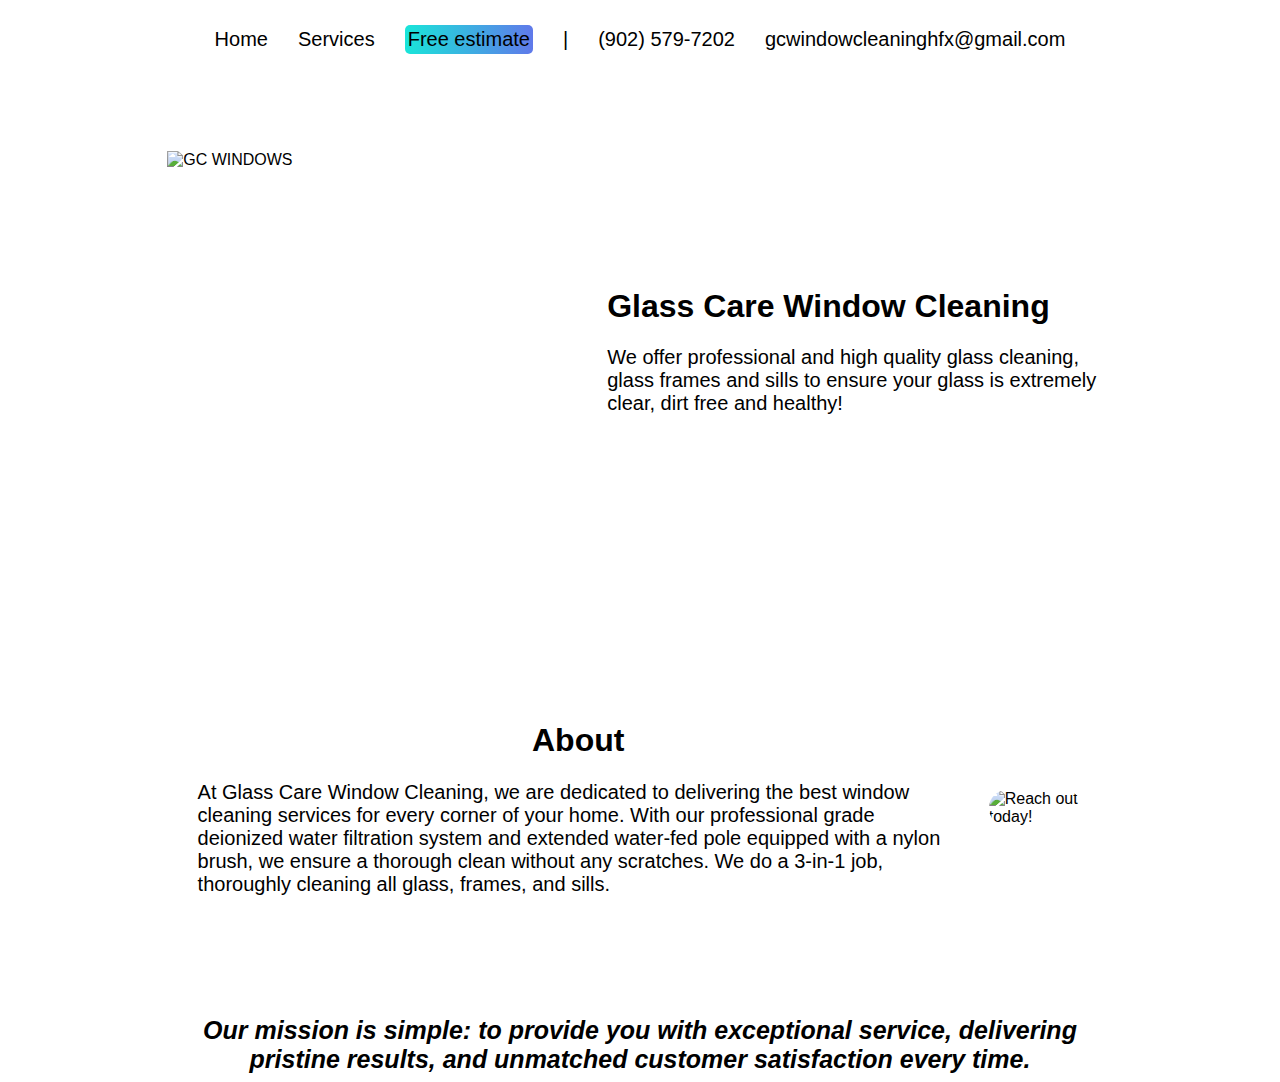
==== docs/index.html @ 862c23f2 "added files" ====
<!DOCTYPE html>
<html lang="en">
    <head>
        <meta charset="UTF-8">
        <meta name="viewport" content="width=device-width, initial-scale=1.0">
        <title>Glass Care Window Cleaning</title>
        <link rel="stylesheet" href="./styles/style.css">
        <link rel="icon" type="image/x-icon" href="images/favicon.png">
    </head>
    <!--WEBSITE INSPIRATION: outworks.ca-->
    <body>
        <header>
            <nav>
                <a href="index.html" id="page-link">Home</a>
                <a href="pages/services.html" id="page-link">Services</a>
                <a href="pages/contact.html" id="estimate-link">Free estimate</a>
                <p id="page-link">|</p>
                <p id="page-link">(902) 579-7202</p>
                <p id="page-link">gcwindowcleaninghfx@gmail.com</p>
            </nav>
        </header>
        <div class="container">
            <div class="main-container">
                <img src="images/favicon.png" width="400" height="400" alt="GC WINDOWS">
                <div class="main-text">
                    <h1 id="big-head">Glass Care Window Cleaning</h1>
                    <p id="main-sub">
                        We offer professional and high quality glass cleaning, glass frames and sills to ensure your glass 
                        is extremely clear, dirt free and healthy!
                    </p>
                </div>
                
            </div>
            <div class="about">
                <div class="about-text-container">
                    <h1 id="about-head">
                        About
                    </h1>
                    <p id="about-description">
                        At Glass Care Window Cleaning, we are dedicated to delivering the best window cleaning 
                        services for every corner of your home. With our professional grade deionized water 
                        filtration system and extended water-fed pole equipped with a nylon brush, we ensure a thorough 
                        clean without any scratches. We do a 3-in-1 job, thoroughly cleaning all glass, frames, and sills. 
                    </p>
                </div>
                <img src="images/cleaning1.jpg" id="about-img" width="400" alt="Reach out today!">
            </div>
            <h1 id="mission">
                <i>Our mission is simple: to provide you with exceptional service, 
                delivering pristine results, and unmatched customer satisfaction every time.</i>
            </h1>
        </div>
    </body>
</html>
---- docs/styles/style.css ----
body {
    background-color:white;
    color:black;
}

nav {
    display:flex;
    justify-content: center;
    align-items: center;
    font-family: Arial;
    gap:30px;
}

#page-link, #estimate-link{
    font-size: 20px;
    color:black;
    text-decoration: none;
}

#estimate-link {
    background-image: linear-gradient(to right, rgba(25,229,217,255) , rgba(96,121,234,255));
    border-radius: 5px;
    padding:3px;
}

#main-sub {
    font-size: 20px;
}

.main-text {
    width:40%;
}

.container {
    animation: 1s fadeInUp;
}

@keyframes fadeInUp {
    0% {
        transform: translateY(100%);
        opacity: 0;
    }

    100% {
        transform: translateY(0%);
        opacity: 1;
    }
}

.main-container {
    display:flex;
    justify-content: center;
    align-items: center;
    gap:40px;
    padding-top: 80px;
    font-family: Arial;
}

.about {
    padding-top:150px;
    font-family: Arial;
    display: flex;
    justify-content: center;
    align-items: center;
    margin:auto;
    width:70%;
    gap:30px;
}

#about-head {
    display: flex;
    align-items: center;
    justify-content: center;
    align-items: center;
}

#about-description {
    font-size: 20px;
}

#about-img {
    border-radius: 20px;
    transition: transform .3s;
}

#about-img:hover {
    transform: scale(1.1);
}

#mission {
    padding-top:100px;
    font-family: Arial;
    display:flex;
    justify-content: center;
    margin:auto;
    width:75%;
    font-size: 25px;
    text-align: center;
}
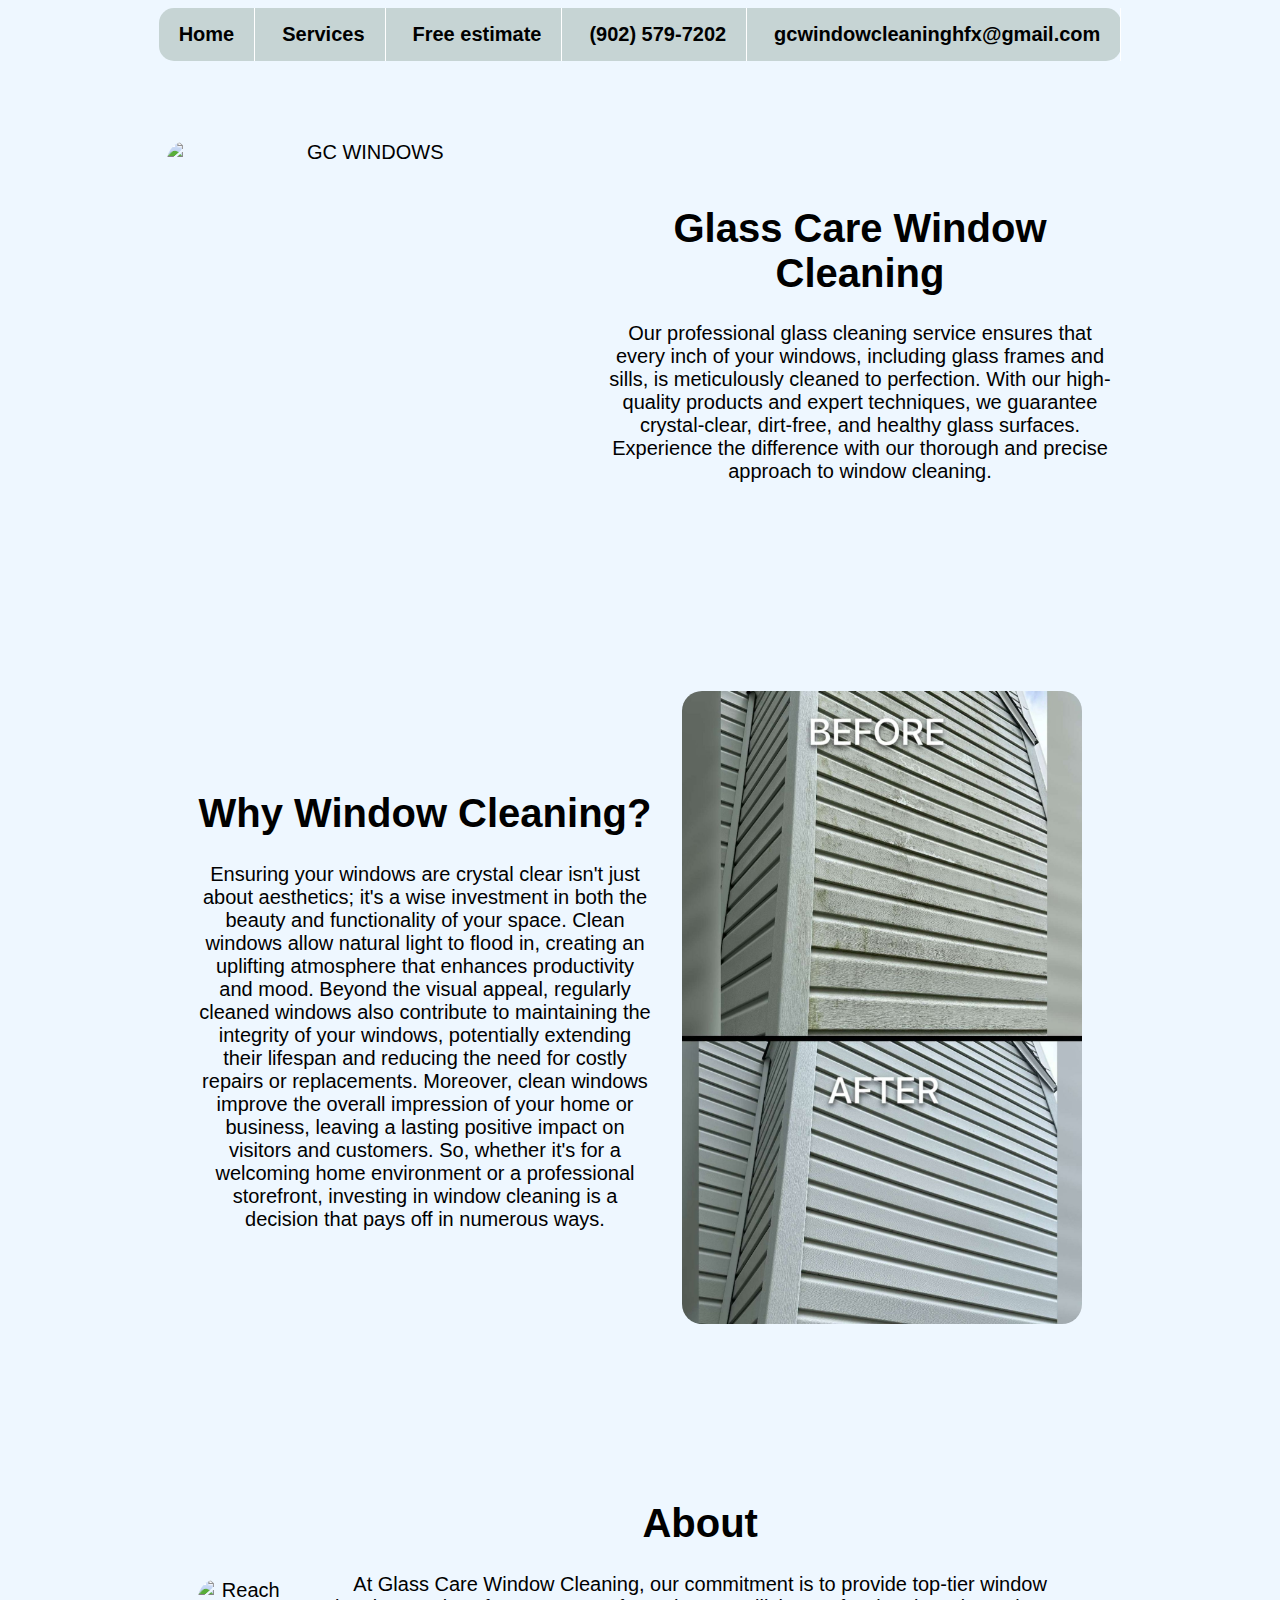
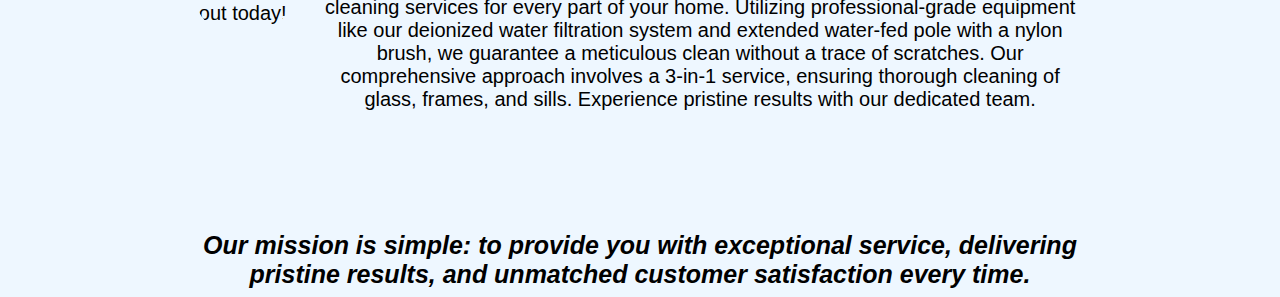
==== commit 5d5fc4fd: "Added files" ====
--- a/docs/index.html
+++ b/docs/index.html
@@ -1,54 +1,62 @@
 <!DOCTYPE html>
 <html lang="en">
-    <head>
-        <meta charset="UTF-8">
-        <meta name="viewport" content="width=device-width, initial-scale=1.0">
-        <title>Glass Care Window Cleaning</title>
-        <link rel="stylesheet" href="./styles/style.css">
-        <link rel="icon" type="image/x-icon" href="images/favicon.png">
-    </head>
-    <!--WEBSITE INSPIRATION: outworks.ca-->
-    <body>
-        <header>
+<head>
+    <meta charset="UTF-8">
+    <meta name="viewport" content="width=device-width, initial-scale=1.0">
+    <title>Glass Care Window Cleaning</title>
+    <link rel="stylesheet" href="./styles/style.css">
+    <link rel="icon" type="image/x-icon" href="images/favicon.png">
+</head>
+<body>
+    <header>
+        <div id="navbar">
             <nav>
-                <a href="index.html" id="page-link">Home</a>
-                <a href="pages/services.html" id="page-link">Services</a>
-                <a href="pages/contact.html" id="estimate-link">Free estimate</a>
-                <p id="page-link">|</p>
-                <p id="page-link">(902) 579-7202</p>
-                <p id="page-link">gcwindowcleaninghfx@gmail.com</p>
+                <ul>
+                    <li><a href="index.html" id="page-link">Home</a></li>
+                    <li><a href="pages/services.html" id="page-link">Services</a></li>
+                    <li><a href="pages/contact.html" id="estimate-link">Free estimate</a></li>
+                    <li><a href="">(902) 579-7202</a></li>
+                    <li><a href="mailto:gcwindowcleaninghfx@gmail.com">gcwindowcleaninghfx@gmail.com</a></li>
+                </ul>
             </nav>
-        </header>
-        <div class="container">
-            <div class="main-container">
-                <img src="images/favicon.png" width="400" height="400" alt="GC WINDOWS">
-                <div class="main-text">
-                    <h1 id="big-head">Glass Care Window Cleaning</h1>
-                    <p id="main-sub">
-                        We offer professional and high quality glass cleaning, glass frames and sills to ensure your glass 
-                        is extremely clear, dirt free and healthy!
-                    </p>
-                </div>
-                
+        </div>
+    </header>
+    <div class="container">
+        <div class="main-container">
+            <img src="images/favicon.png" id="main-img" width="400" height="400" alt="GC WINDOWS">
+            <div class="main-text">
+                <h1 class="big-head">Glass Care Window Cleaning</h1>
+                <p class="main-sub">
+                    Our professional glass cleaning service ensures that every inch of your windows, including glass frames and sills, is meticulously cleaned to perfection. With our high-quality products and expert techniques, we guarantee crystal-clear, dirt-free, and healthy glass surfaces. Experience the difference with our thorough and precise approach to window cleaning.
+                </p>
             </div>
-            <div class="about">
-                <div class="about-text-container">
-                    <h1 id="about-head">
-                        About
-                    </h1>
-                    <p id="about-description">
-                        At Glass Care Window Cleaning, we are dedicated to delivering the best window cleaning 
-                        services for every corner of your home. With our professional grade deionized water 
-                        filtration system and extended water-fed pole equipped with a nylon brush, we ensure a thorough 
-                        clean without any scratches. We do a 3-in-1 job, thoroughly cleaning all glass, frames, and sills. 
-                    </p>
-                </div>
-                <img src="images/cleaning1.jpg" id="about-img" width="400" alt="Reach out today!">
+        </div>
+        <div class="why">
+            
+            <div class="why-text-container">
+                <h1 class="why-head">Why Window Cleaning?</h1>
+                <p class="why-description">
+                    Ensuring your windows are crystal clear isn't just about aesthetics; it's a wise investment in both the beauty and functionality of your space. Clean windows allow natural light to flood in, creating an uplifting atmosphere that enhances productivity and mood. Beyond the visual appeal, regularly cleaned windows also contribute to maintaining the integrity of your windows, potentially extending their lifespan and reducing the need for costly repairs or replacements. Moreover, clean windows improve the overall impression of your home or business, leaving a lasting positive impact on visitors and customers. So, whether it's for a welcoming home environment or a professional storefront, investing in window cleaning is a decision that pays off in numerous ways.
+                </p>
             </div>
-            <h1 id="mission">
-                <i>Our mission is simple: to provide you with exceptional service, 
-                delivering pristine results, and unmatched customer satisfaction every time.</i>
-            </h1>
+            <img src="images/WhatsApp Image 2024-05-05 at 1.53.09 PM.jpeg" class="why-img" width="400">
         </div>
-    </body>
-</html>+        <div class="about">
+            <img src="images/cleaning1.jpg" id="about-img" width="500" alt="Reach out today!">
+            <div class="about-text-container">
+                <h1 id="about-head">
+                    About
+                </h1>
+                <p class="about-description">
+                    At Glass Care Window Cleaning, our commitment is to provide top-tier window cleaning services for every part of your home. Utilizing professional-grade equipment like our deionized water filtration system and extended water-fed pole with a nylon brush, we guarantee a meticulous clean without a trace of scratches. Our comprehensive approach involves a 3-in-1 service, ensuring thorough cleaning of glass, frames, and sills. Experience pristine results with our dedicated team.
+                </p>
+            </div>
+            
+        </div>
+        <h1 id="mission">
+            <i>Our mission is simple: to provide you with exceptional service, 
+            delivering pristine results, and unmatched customer satisfaction every time.</i>
+        </h1>
+    </div>
+</body>
+</html>
--- a/docs/styles/style.css
+++ b/docs/styles/style.css
@@ -1,40 +1,75 @@
 body {
-    background-color:white;
-    color:black;
+    background-color: #EEF7FF;
+    color: black;
+    font-size: 20px;
+    text-align: center;
+}
+
+#navbar {
+    font-size: 25px;
+    font-weight: bold;
+    display: inline-block;
+    border-radius: 15px;
+    background-color: #c6d4d4;
 }
 
 nav {
-    display:flex;
+    display: flex;
     justify-content: center;
     align-items: center;
     font-family: Arial;
-    gap:30px;
+    gap: 30px;
 }
 
-#page-link, #estimate-link{
+nav ul {
+    list-style-type: none;
+    padding: 0;
+    margin: 0;
+}
+
+nav ul li {
+    display: inline-block;
+    border-right: 1px solid #fff;
+}
+
+nav ul li a {
     font-size: 20px;
-    color:black;
+    display: block;
+    color: black;
+    text-align: center;
+    padding: 15px 20px;
     text-decoration: none;
 }
 
-#estimate-link {
-    background-image: linear-gradient(to right, rgba(25,229,217,255) , rgba(96,121,234,255));
-    border-radius: 5px;
-    padding:3px;
+nav ul li:hover {
+    transform: scale(1.1);
+    transition: width 0.3s, height 0.3s;
+    background-color: #D2E9E9;
 }
 
-#main-sub {
-    font-size: 20px;
+.main-container {
+    display: flex;
+    justify-content: center;
+    align-items: center;
+    gap: 40px;
+    padding-top: 80px;
+    font-family: Arial;
 }
 
 .main-text {
-    width:40%;
+    width: 40%;
 }
 
 .container {
     animation: 1s fadeInUp;
 }
 
+.main-container:hover, .about:hover, .why:hover {
+    transform: scale(1.05);
+  }
+.main-container, .about, .why {
+    transition: transform .3s;
+}
 @keyframes fadeInUp {
     0% {
         transform: translateY(100%);
@@ -47,24 +82,15 @@
     }
 }
 
-.main-container {
-    display:flex;
-    justify-content: center;
-    align-items: center;
-    gap:40px;
-    padding-top: 80px;
-    font-family: Arial;
-}
-
-.about {
-    padding-top:150px;
+.about, .why {
+    padding-top: 150px;
     font-family: Arial;
     display: flex;
     justify-content: center;
     align-items: center;
-    margin:auto;
-    width:70%;
-    gap:30px;
+    margin: auto;
+    width: 70%;
+    gap: 30px;
 }
 
 #about-head {
@@ -74,27 +100,34 @@
     align-items: center;
 }
 
-#about-description {
-    font-size: 20px;
+#mission {
+    padding-top: 100px;
+    font-family: Arial;
+    display: flex;
+    justify-content: center;
+    margin: auto;
+    width: 75%;
+    font-size: 25px;
+    text-align: center;
 }
 
-#about-img {
+/* Styles for images */
+#main-img, #about-img, .why-img {
     border-radius: 20px;
     transition: transform .3s;
 }
 
-#about-img:hover {
-    transform: scale(1.1);
+/* Adjust layout for smaller screens */
+@media (max-width: 768px) {
+    .main-container, .about, .why {
+        flex-direction: column;
+    }
+
+    .main-text, .about-text-container, .why-text-container {
+        width: 100%;
+    }
+
+    .about, .why {
+        padding-top: 100px;
+    }
 }
-
-#mission {
-    padding-top:100px;
-    font-family: Arial;
-    display:flex;
-    justify-content: center;
-    margin:auto;
-    width:75%;
-    font-size: 25px;
-    text-align: center;
-}
-
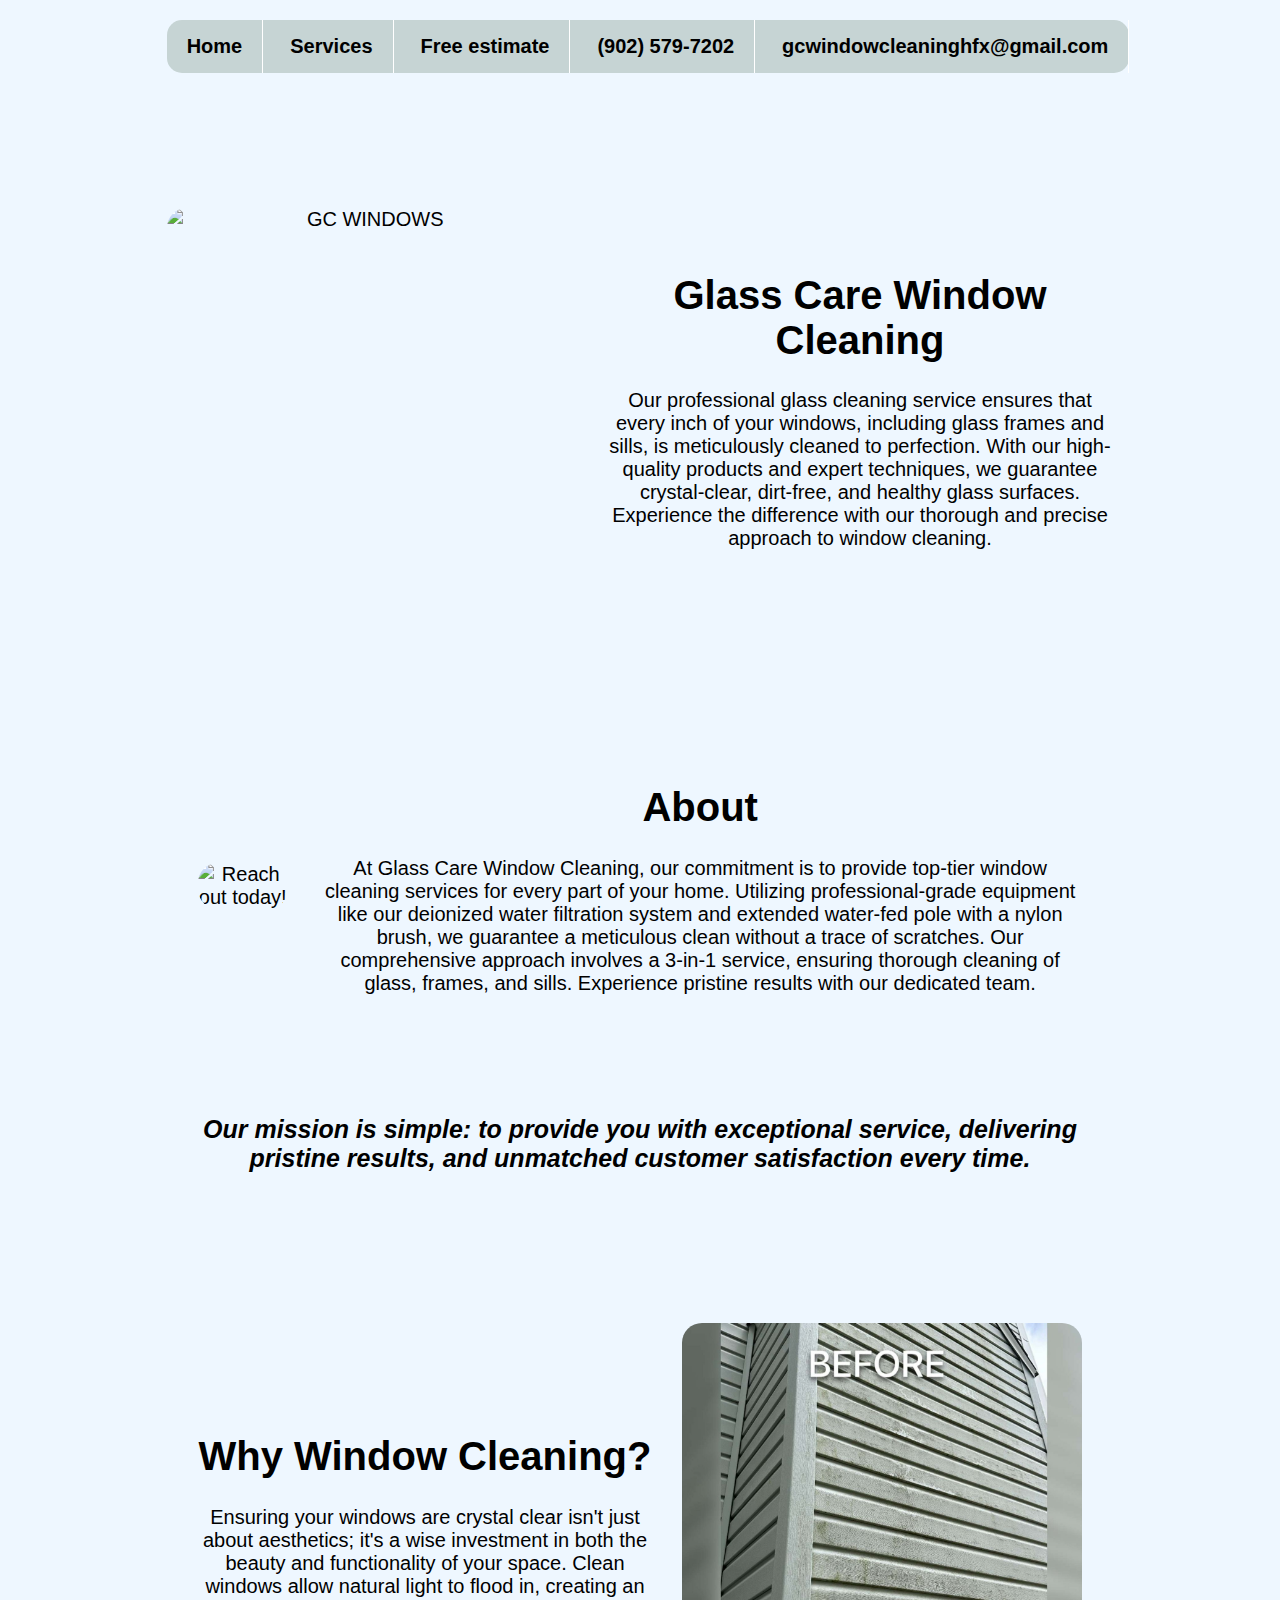
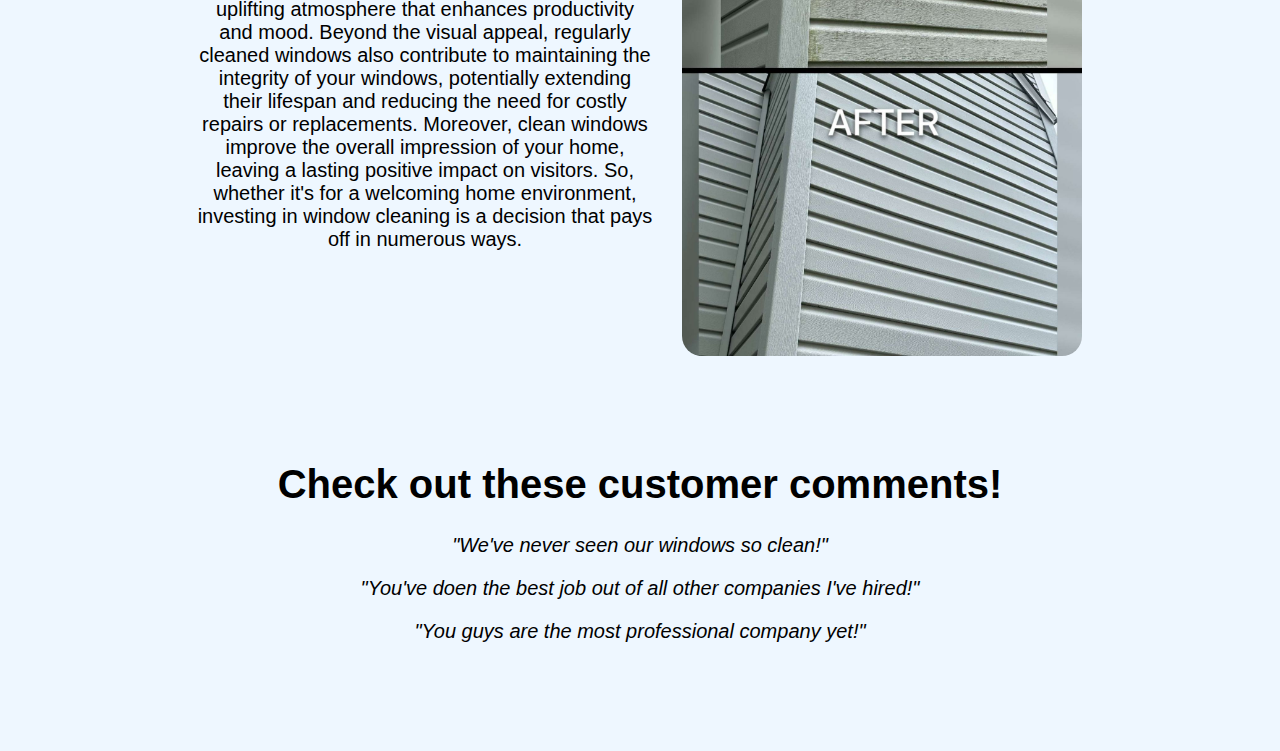
==== commit 2a85bd57: "worked on main page, and fixed up the others" ====
--- a/docs/index.html
+++ b/docs/index.html
@@ -31,16 +31,6 @@
                 </p>
             </div>
         </div>
-        <div class="why">
-            
-            <div class="why-text-container">
-                <h1 class="why-head">Why Window Cleaning?</h1>
-                <p class="why-description">
-                    Ensuring your windows are crystal clear isn't just about aesthetics; it's a wise investment in both the beauty and functionality of your space. Clean windows allow natural light to flood in, creating an uplifting atmosphere that enhances productivity and mood. Beyond the visual appeal, regularly cleaned windows also contribute to maintaining the integrity of your windows, potentially extending their lifespan and reducing the need for costly repairs or replacements. Moreover, clean windows improve the overall impression of your home or business, leaving a lasting positive impact on visitors and customers. So, whether it's for a welcoming home environment or a professional storefront, investing in window cleaning is a decision that pays off in numerous ways.
-                </p>
-            </div>
-            <img src="images/WhatsApp Image 2024-05-05 at 1.53.09 PM.jpeg" class="why-img" width="400">
-        </div>
         <div class="about">
             <img src="images/cleaning1.jpg" id="about-img" width="500" alt="Reach out today!">
             <div class="about-text-container">
@@ -48,15 +38,42 @@
                     About
                 </h1>
                 <p class="about-description">
-                    At Glass Care Window Cleaning, our commitment is to provide top-tier window cleaning services for every part of your home. Utilizing professional-grade equipment like our deionized water filtration system and extended water-fed pole with a nylon brush, we guarantee a meticulous clean without a trace of scratches. Our comprehensive approach involves a 3-in-1 service, ensuring thorough cleaning of glass, frames, and sills. Experience pristine results with our dedicated team.
+                    At Glass Care Window Cleaning, our commitment is to provide top-tier window cleaning services for every part 
+                    of your home. Utilizing professional-grade equipment like our deionized water filtration system and extended 
+                    water-fed pole with a nylon brush, we guarantee a meticulous clean without a trace of scratches. Our comprehensive 
+                    approach involves a 3-in-1 service, ensuring thorough cleaning of glass, frames, and sills. Experience pristine 
+                    results with our dedicated team.
                 </p>
             </div>
-            
         </div>
         <h1 id="mission">
             <i>Our mission is simple: to provide you with exceptional service, 
             delivering pristine results, and unmatched customer satisfaction every time.</i>
         </h1>
+        <div class="why">
+            <div class="why-text-container">
+                <h1 class="why-head">Why Window Cleaning?</h1>
+                <p class="why-description">
+                    Ensuring your windows are crystal clear isn't just about aesthetics; it's a wise investment in both the
+                    beauty and functionality of your space. Clean windows allow natural light to flood in, creating an 
+                    uplifting atmosphere that enhances productivity and mood. Beyond the visual appeal, regularly cleaned 
+                    windows also contribute to maintaining the integrity of your windows, potentially extending their lifespan 
+                    and reducing the need for costly repairs or replacements. Moreover, clean windows improve the overall 
+                    impression of your home, leaving a lasting positive impact on visitors. So, whether it's for a welcoming 
+                    home environment, investing in window cleaning is a decision that pays off in 
+                    numerous ways.
+                </p>
+            </div>
+            <img src="images/WhatsApp Image 2024-05-05 at 1.53.09 PM.jpeg" class="why-img" width="400">
+        </div>
+        <div class="comments">
+            <h1 id="h1-comments">Check out these customer comments!</h1>
+            <div class="comments-container">
+                <p id="p-comments"><i>"We've never seen our windows so clean!"</i></p>
+                <p id="p-comments"><i>"You've doen the best job out of all other companies I've hired!"</i></p>
+                <p id="p-comments"><i>"You guys are the most professional company yet!"</i></p>
+            </div>
+        </div>
     </div>
 </body>
 </html>
--- a/docs/styles/style.css
+++ b/docs/styles/style.css
@@ -3,6 +3,13 @@
     color: black;
     font-size: 20px;
     text-align: center;
+}
+
+header {
+    top:20px;
+    width:100%;
+    position:fixed;
+
 }
 
 #navbar {
@@ -52,7 +59,6 @@
     justify-content: center;
     align-items: center;
     gap: 40px;
-    padding-top: 80px;
     font-family: Arial;
 }
 
@@ -61,15 +67,10 @@
 }
 
 .container {
+    padding-top:200px;
     animation: 1s fadeInUp;
 }
 
-.main-container:hover, .about:hover, .why:hover {
-    transform: scale(1.05);
-  }
-.main-container, .about, .why {
-    transition: transform .3s;
-}
 @keyframes fadeInUp {
     0% {
         transform: translateY(100%);
@@ -117,8 +118,21 @@
     transition: transform .3s;
 }
 
+#h1-comments, #p-comments {
+    font-family: Arial;
+}
+
+.comments {
+    padding-top: 80px;
+    padding-bottom:80px;
+}
+
 /* Adjust layout for smaller screens */
-@media (max-width: 768px) {
+@media only screen and (max-width: 768px) {
+    body {
+        padding-left:10px;
+        padding-right:10px;
+    }
     .main-container, .about, .why {
         flex-direction: column;
     }
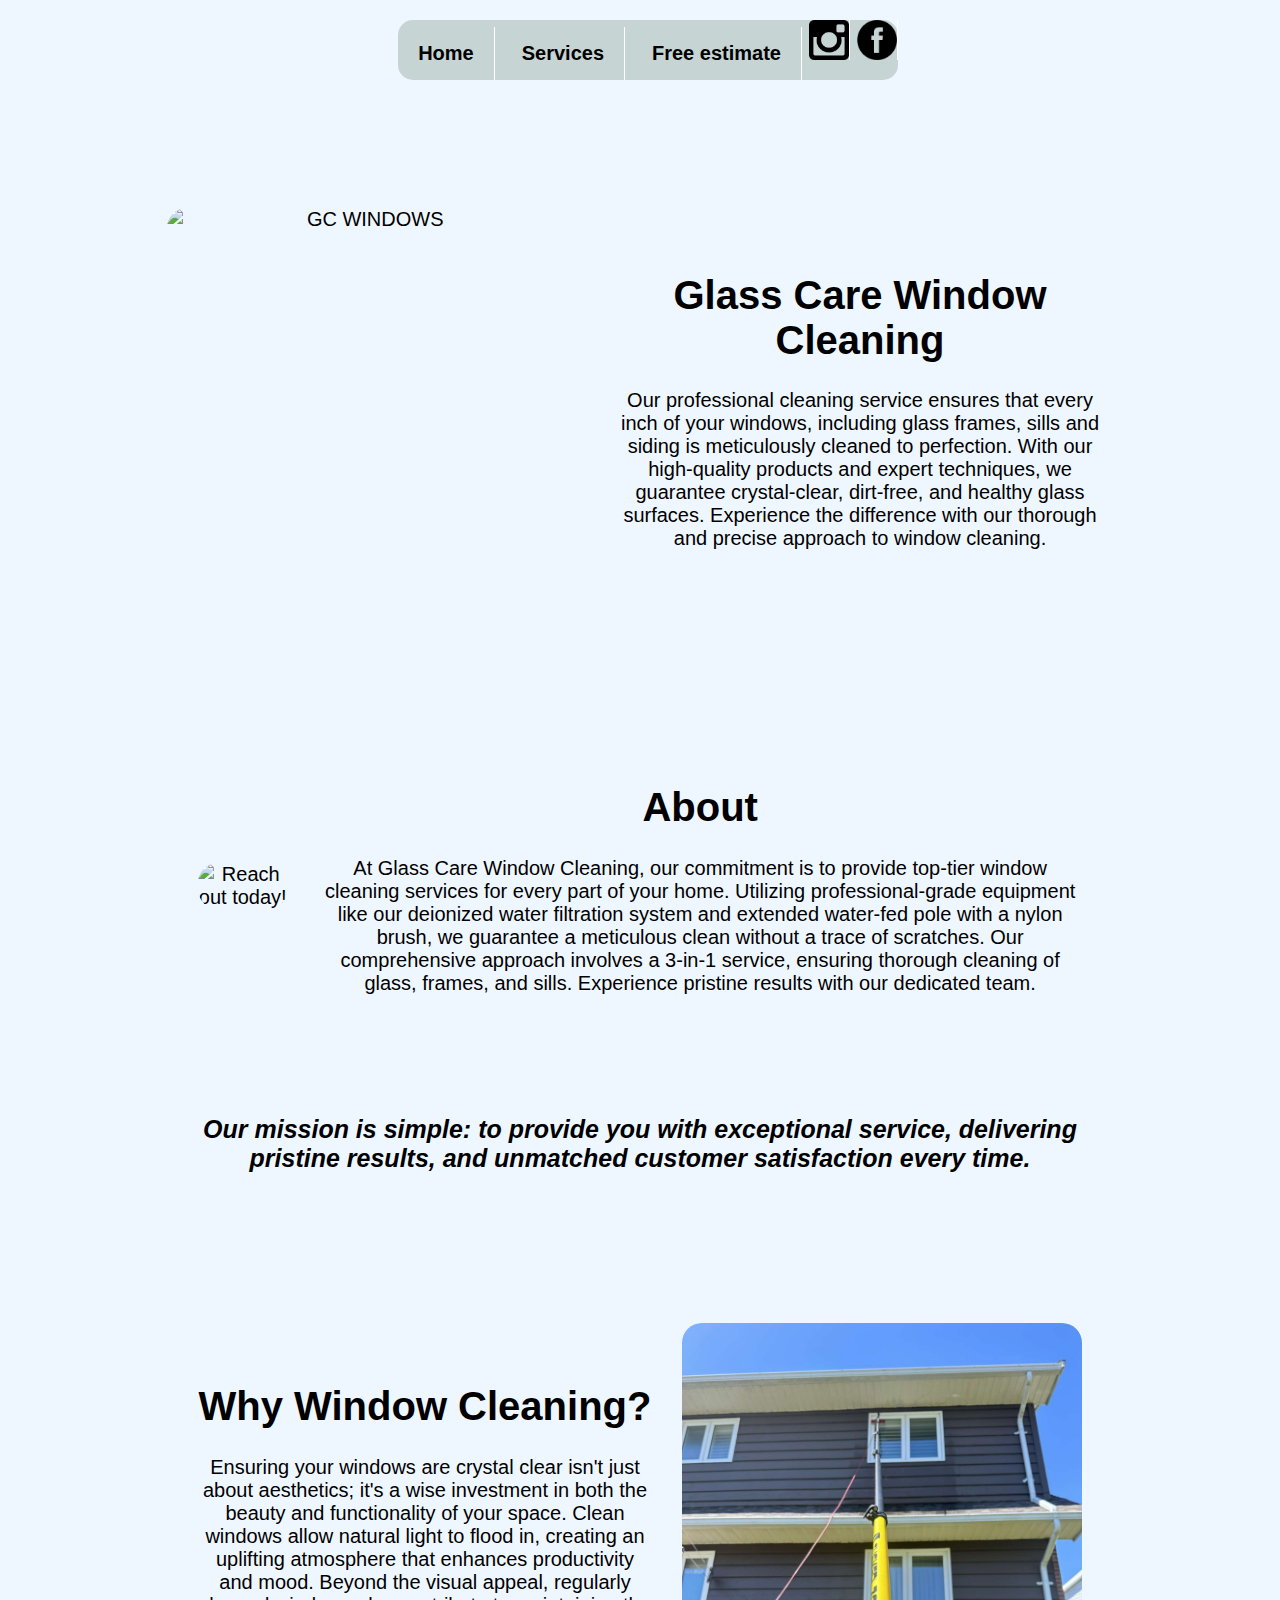
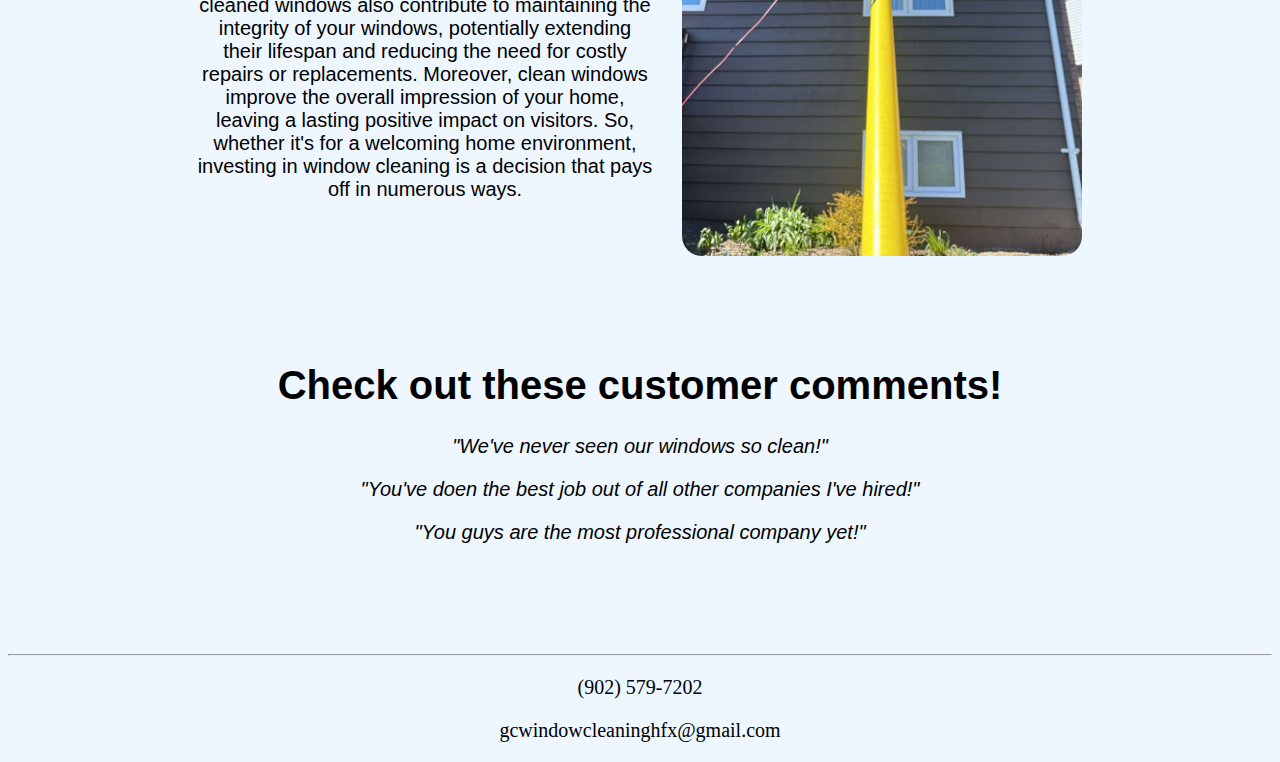
==== commit 20cd8b6f: "added nav and page content" ====
--- a/docs/index.html
+++ b/docs/index.html
@@ -15,8 +15,9 @@
                     <li><a href="index.html" id="page-link">Home</a></li>
                     <li><a href="pages/services.html" id="page-link">Services</a></li>
                     <li><a href="pages/contact.html" id="estimate-link">Free estimate</a></li>
-                    <li><a href="">(902) 579-7202</a></li>
-                    <li><a href="mailto:gcwindowcleaninghfx@gmail.com">gcwindowcleaninghfx@gmail.com</a></li>
+                    <!--Align the two images below to center and insert links later-->
+                    <li><img src="images/instagram.png" width="40" alt="Instagram" id="nav-img"></li>
+                    <li><img src="images/Facebook+Icon+Black.png" width="40" alt="Facebook" id="nav-img"></li>
                 </ul>
             </nav>
         </div>
@@ -27,7 +28,10 @@
             <div class="main-text">
                 <h1 class="big-head">Glass Care Window Cleaning</h1>
                 <p class="main-sub">
-                    Our professional glass cleaning service ensures that every inch of your windows, including glass frames and sills, is meticulously cleaned to perfection. With our high-quality products and expert techniques, we guarantee crystal-clear, dirt-free, and healthy glass surfaces. Experience the difference with our thorough and precise approach to window cleaning.
+                    Our professional cleaning service ensures that every inch of your windows, including glass frames, sills and siding 
+                    is meticulously cleaned to perfection. With our high-quality products and expert techniques, we guarantee crystal-clear, 
+                    dirt-free, and healthy glass surfaces. Experience the difference with our thorough and precise approach to window 
+                    cleaning.
                 </p>
             </div>
         </div>
@@ -64,7 +68,7 @@
                     numerous ways.
                 </p>
             </div>
-            <img src="images/WhatsApp Image 2024-05-05 at 1.53.09 PM.jpeg" class="why-img" width="400">
+            <img src="images/WhatsApp Image 2024-05-05 at 1.53.09 PM.jpg" class="why-img" width="400">
         </div>
         <div class="comments">
             <h1 id="h1-comments">Check out these customer comments!</h1>
@@ -75,5 +79,15 @@
             </div>
         </div>
     </div>
+    <hr>
+    <!--Make these display in the middle, and are right next to each other-->
+    <footer>
+        <p>
+            (902) 579-7202
+        </p>
+        <p>
+            gcwindowcleaninghfx@gmail.com
+        </p>
+    </footer>
 </body>
 </html>
--- a/docs/styles/style.css
+++ b/docs/styles/style.css
@@ -18,6 +18,14 @@
     display: inline-block;
     border-radius: 15px;
     background-color: #c6d4d4;
+}
+
+/*needs to be fixed*/
+#nav-img {
+    display: flex;
+    justify-content: center;
+    align-items: center;
+    margin: auto;
 }
 
 nav {
@@ -144,4 +152,8 @@
     .about, .why {
         padding-top: 100px;
     }
+
+    #page-link, #estimate-link {
+        font-size: 16px;
+    }
 }
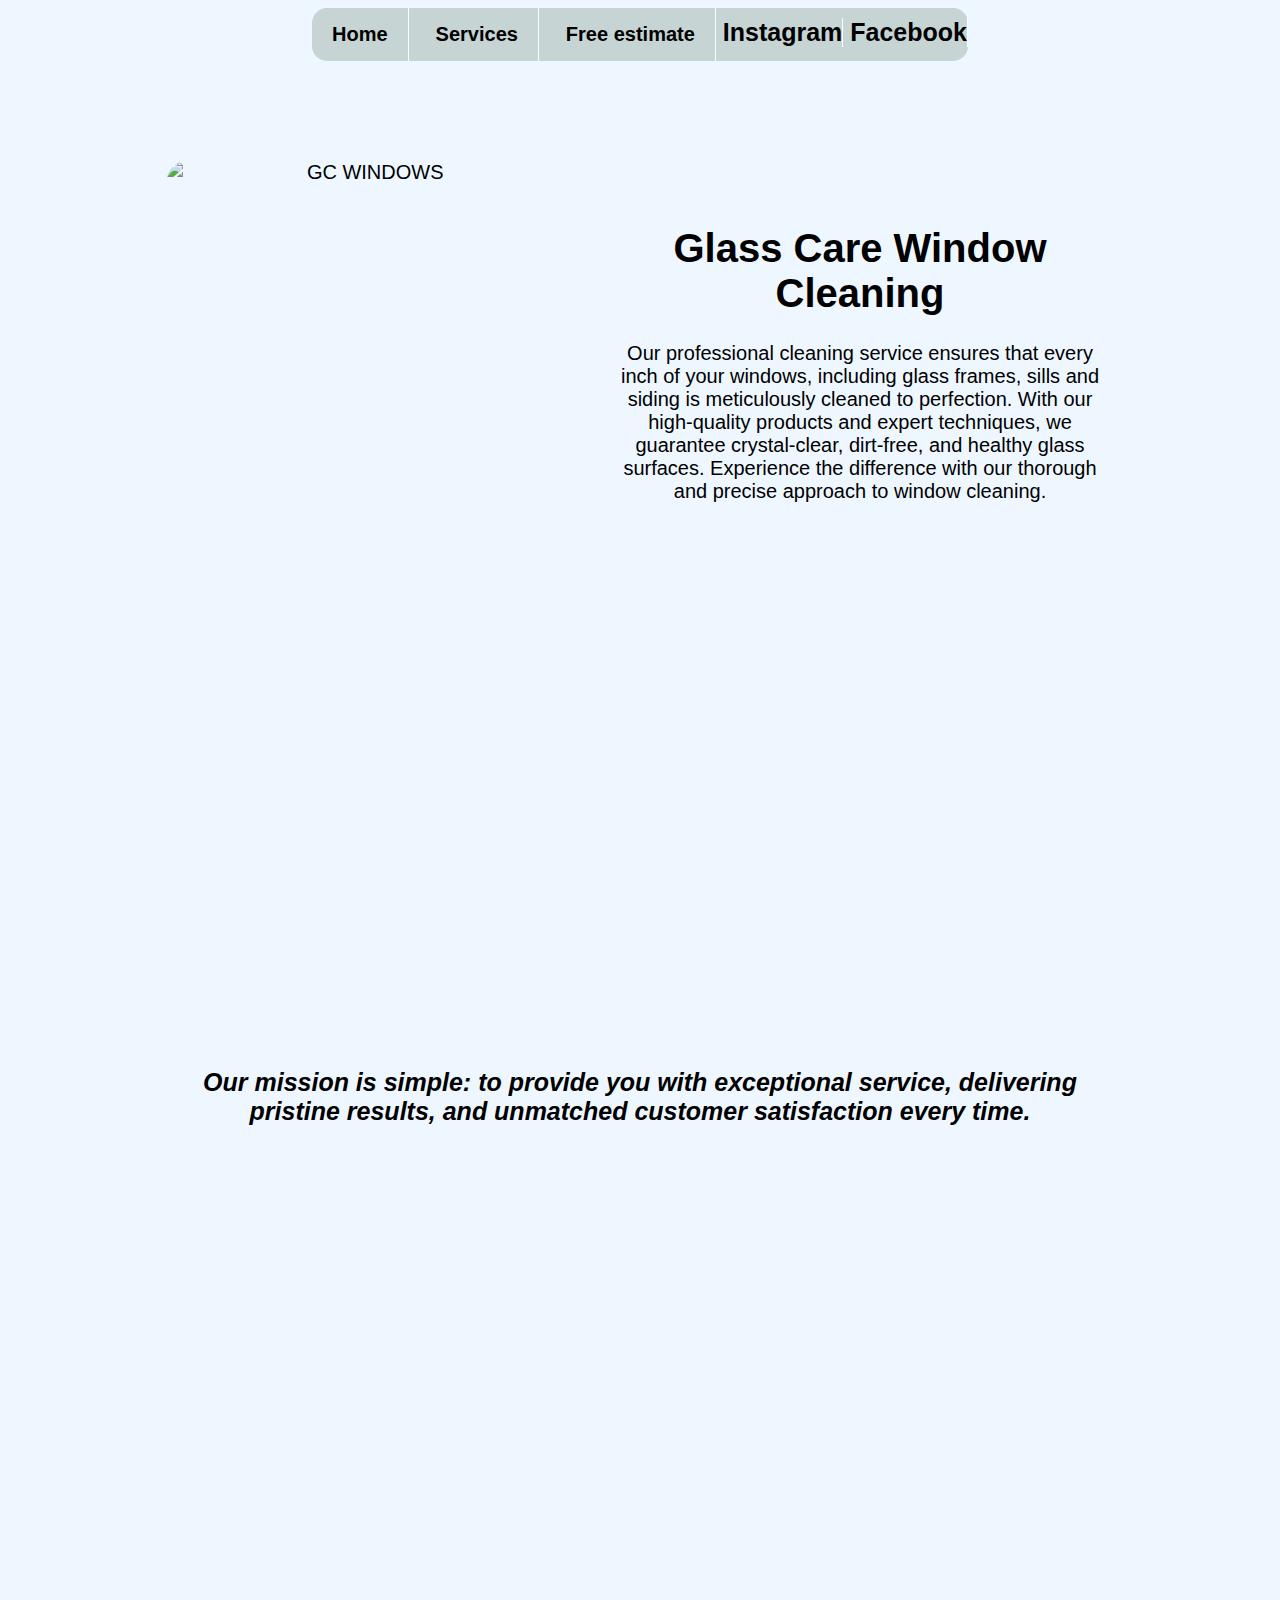
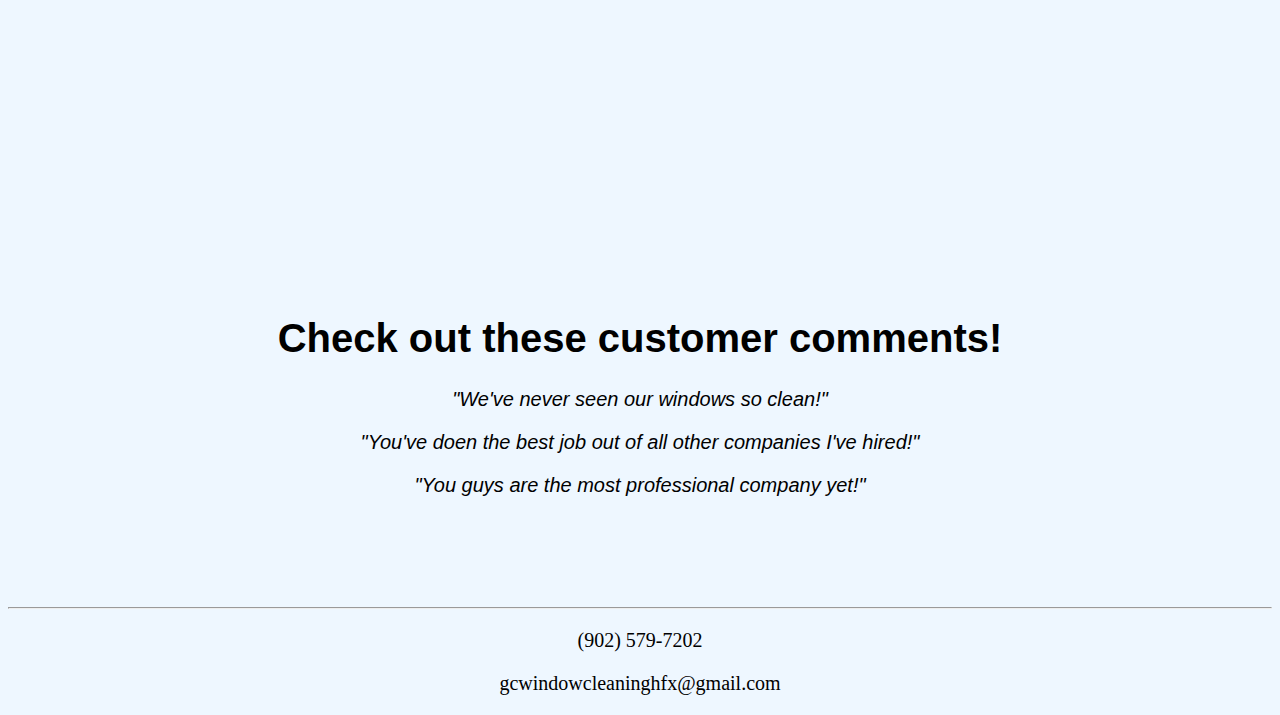
==== commit bb2b7f9d: "added animations" ====
--- a/docs/index.html
+++ b/docs/index.html
@@ -1,93 +1,101 @@
 <!DOCTYPE html>
 <html lang="en">
-<head>
-    <meta charset="UTF-8">
-    <meta name="viewport" content="width=device-width, initial-scale=1.0">
-    <title>Glass Care Window Cleaning</title>
-    <link rel="stylesheet" href="./styles/style.css">
-    <link rel="icon" type="image/x-icon" href="images/favicon.png">
-</head>
-<body>
-    <header>
-        <div id="navbar">
-            <nav>
-                <ul>
-                    <li><a href="index.html" id="page-link">Home</a></li>
-                    <li><a href="pages/services.html" id="page-link">Services</a></li>
-                    <li><a href="pages/contact.html" id="estimate-link">Free estimate</a></li>
-                    <!--Align the two images below to center and insert links later-->
-                    <li><img src="images/instagram.png" width="40" alt="Instagram" id="nav-img"></li>
-                    <li><img src="images/Facebook+Icon+Black.png" width="40" alt="Facebook" id="nav-img"></li>
-                </ul>
-            </nav>
-        </div>
-    </header>
-    <div class="container">
-        <div class="main-container">
-            <img src="images/favicon.png" id="main-img" width="400" height="400" alt="GC WINDOWS">
-            <div class="main-text">
-                <h1 class="big-head">Glass Care Window Cleaning</h1>
-                <p class="main-sub">
-                    Our professional cleaning service ensures that every inch of your windows, including glass frames, sills and siding 
-                    is meticulously cleaned to perfection. With our high-quality products and expert techniques, we guarantee crystal-clear, 
-                    dirt-free, and healthy glass surfaces. Experience the difference with our thorough and precise approach to window 
-                    cleaning.
-                </p>
+    <head>
+        <meta charset="UTF-8">
+        <meta name="viewport" content="width=device-width, initial-scale=1.0">
+        <title>Glass Care Window Cleaning</title>
+        <link rel="stylesheet" href="./styles/style.css">
+        <link rel="icon" type="image/x-icon" href="images/favicon.png">
+        <link href="https://unpkg.com/aos@2.3.1/dist/aos.css" rel="stylesheet">
+    </head>
+    <body>
+        <header>
+            <div id="navbar">
+                <nav>
+                    <ul>
+                        <li><a href="index.html" id="page-link">Home</a></li>
+                        <li><a href="pages/services.html" id="page-link">Services</a></li>
+                        <li><a href="pages/contact.html" id="estimate-link">Free estimate</a></li>
+                        <!--Align the two images below to center and insert links later-->
+                        <li>Instagram</li>
+                        <li>Facebook</li>
+                    </ul>
+                </nav>
+            </div>
+        </header>
+        <div class="container">
+            <div class="main-container">
+                <img src="images/favicon.png" id="main-img" width="400" height="400" alt="GC WINDOWS">
+                <div class="main-text">
+                    <h1 class="big-head">Glass Care Window Cleaning</h1>
+                    <p class="main-sub">
+                        Our professional cleaning service ensures that every inch of your windows, including glass frames, sills and siding 
+                        is meticulously cleaned to perfection. With our high-quality products and expert techniques, we guarantee crystal-clear, 
+                        dirt-free, and healthy glass surfaces. Experience the difference with our thorough and precise approach to window 
+                        cleaning.
+                    </p>
+                </div>
+            </div>
+            <div class="about" data-aos="fade-right">
+                <img src="images/cleaning2.jpg" id="about-img" width="500" alt="Reach out today!">
+                <div class="about-text-container">
+                    <h1 id="about-head">
+                        About
+                    </h1>
+                    <p class="about-description">
+                        At Glass Care Window Cleaning, our commitment is to provide top-tier window cleaning services for every part 
+                        of your home. Utilizing professional-grade equipment like our deionized water filtration system and extended 
+                        water-fed pole with a nylon brush, we guarantee a meticulous clean without a trace of scratches. Our comprehensive 
+                        approach involves a 3-in-1 service, ensuring thorough cleaning of glass, frames, and sills. Experience pristine 
+                        results with our dedicated team.
+                    </p>
+                </div>
+            </div>
+            <h1 id="mission">
+                <i>Our mission is simple: to provide you with exceptional service, 
+                delivering pristine results, and unmatched customer satisfaction every time.</i>
+            </h1>
+            <div class="why" data-aos="fade-left">
+                <div class="why-text-container">
+                    <h1 class="why-head">Why Window Cleaning?</h1>
+                    <p class="why-description">
+                        Ensuring your windows are crystal clear isn't just about aesthetics; it's a wise investment in both the
+                        beauty and functionality of your space. Clean windows allow natural light to flood in, creating an 
+                        uplifting atmosphere that enhances productivity and mood. Beyond the visual appeal, regularly cleaned 
+                        windows also contribute to maintaining the integrity of your windows, potentially extending their lifespan 
+                        and reducing the need for costly repairs or replacements. Moreover, clean windows improve the overall 
+                        impression of your home, leaving a lasting positive impact on visitors. So, whether it's for a welcoming 
+                        home environment, investing in window cleaning is a decision that pays off in 
+                        numerous ways.
+                    </p>
+                </div>
+                <img src="images/WhatsApp Image 2024-05-05 at 1.53.09 PM.jpg" class="why-img" width="400">
+            </div>
+            <div class="comments">
+                <h1 id="h1-comments">Check out these customer comments!</h1>
+                <div class="comments-container">
+                    <p id="p-comments"><i>"We've never seen our windows so clean!"</i></p>
+                    <p id="p-comments"><i>"You've doen the best job out of all other companies I've hired!"</i></p>
+                    <p id="p-comments"><i>"You guys are the most professional company yet!"</i></p>
+                </div>
             </div>
         </div>
-        <div class="about">
-            <img src="images/cleaning1.jpg" id="about-img" width="500" alt="Reach out today!">
-            <div class="about-text-container">
-                <h1 id="about-head">
-                    About
-                </h1>
-                <p class="about-description">
-                    At Glass Care Window Cleaning, our commitment is to provide top-tier window cleaning services for every part 
-                    of your home. Utilizing professional-grade equipment like our deionized water filtration system and extended 
-                    water-fed pole with a nylon brush, we guarantee a meticulous clean without a trace of scratches. Our comprehensive 
-                    approach involves a 3-in-1 service, ensuring thorough cleaning of glass, frames, and sills. Experience pristine 
-                    results with our dedicated team.
-                </p>
-            </div>
-        </div>
-        <h1 id="mission">
-            <i>Our mission is simple: to provide you with exceptional service, 
-            delivering pristine results, and unmatched customer satisfaction every time.</i>
-        </h1>
-        <div class="why">
-            <div class="why-text-container">
-                <h1 class="why-head">Why Window Cleaning?</h1>
-                <p class="why-description">
-                    Ensuring your windows are crystal clear isn't just about aesthetics; it's a wise investment in both the
-                    beauty and functionality of your space. Clean windows allow natural light to flood in, creating an 
-                    uplifting atmosphere that enhances productivity and mood. Beyond the visual appeal, regularly cleaned 
-                    windows also contribute to maintaining the integrity of your windows, potentially extending their lifespan 
-                    and reducing the need for costly repairs or replacements. Moreover, clean windows improve the overall 
-                    impression of your home, leaving a lasting positive impact on visitors. So, whether it's for a welcoming 
-                    home environment, investing in window cleaning is a decision that pays off in 
-                    numerous ways.
-                </p>
-            </div>
-            <img src="images/WhatsApp Image 2024-05-05 at 1.53.09 PM.jpg" class="why-img" width="400">
-        </div>
-        <div class="comments">
-            <h1 id="h1-comments">Check out these customer comments!</h1>
-            <div class="comments-container">
-                <p id="p-comments"><i>"We've never seen our windows so clean!"</i></p>
-                <p id="p-comments"><i>"You've doen the best job out of all other companies I've hired!"</i></p>
-                <p id="p-comments"><i>"You guys are the most professional company yet!"</i></p>
-            </div>
-        </div>
-    </div>
-    <hr>
-    <!--Make these display in the middle, and are right next to each other-->
-    <footer>
-        <p>
-            (902) 579-7202
-        </p>
-        <p>
-            gcwindowcleaninghfx@gmail.com
-        </p>
-    </footer>
-</body>
+        <hr>
+        <!--Make these display in the middle, and are right next to each other-->
+        <footer>
+            <p>
+                (902) 579-7202
+            </p>
+            <p>
+                gcwindowcleaninghfx@gmail.com
+            </p>
+        </footer>
+        <script src="https://unpkg.com/aos@2.3.1/dist/aos.js"></script>
+        <script>
+            AOS.init({
+                offset:500,
+                duration:1000
+            });
+        </script>
+        </body>
 </html>
--- a/docs/styles/style.css
+++ b/docs/styles/style.css
@@ -8,8 +8,6 @@
 header {
     top:20px;
     width:100%;
-    position:fixed;
-
 }
 
 #navbar {
@@ -75,7 +73,7 @@
 }
 
 .container {
-    padding-top:200px;
+    padding-top:100px;
     animation: 1s fadeInUp;
 }
 
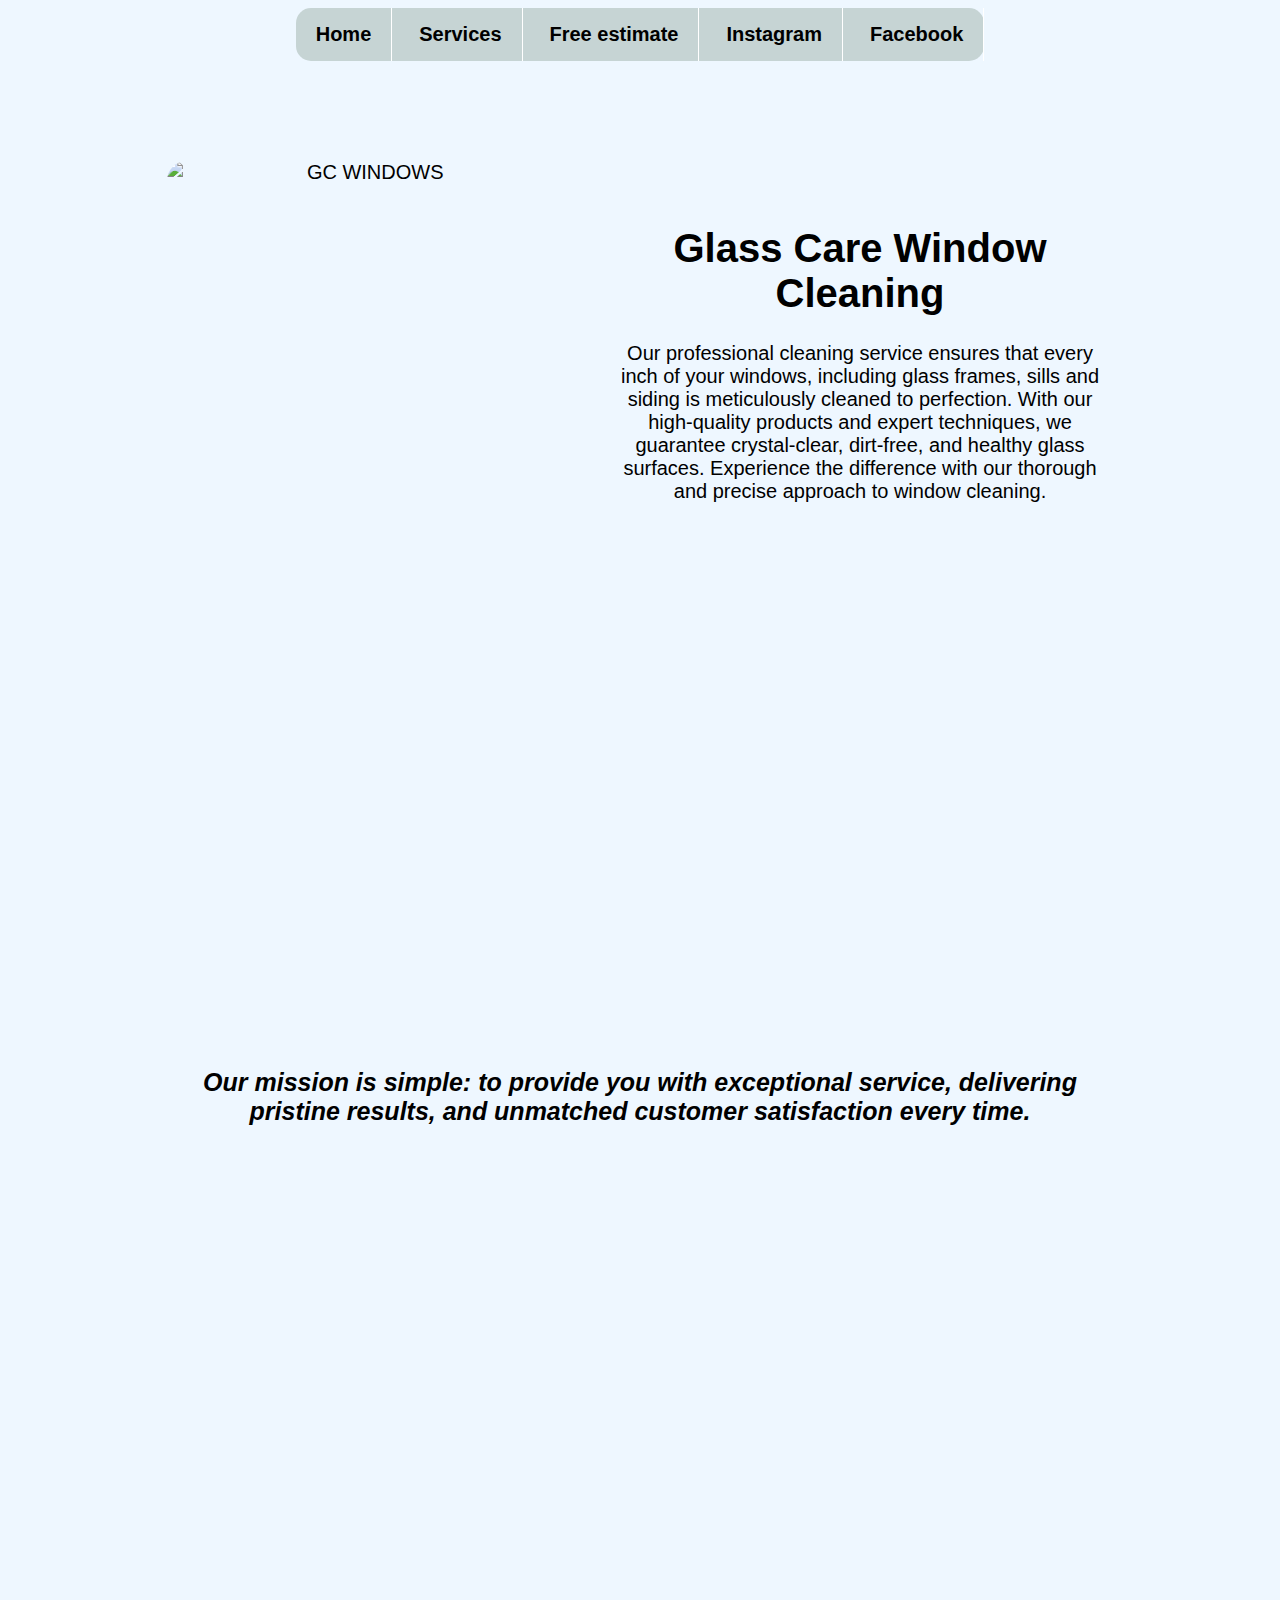
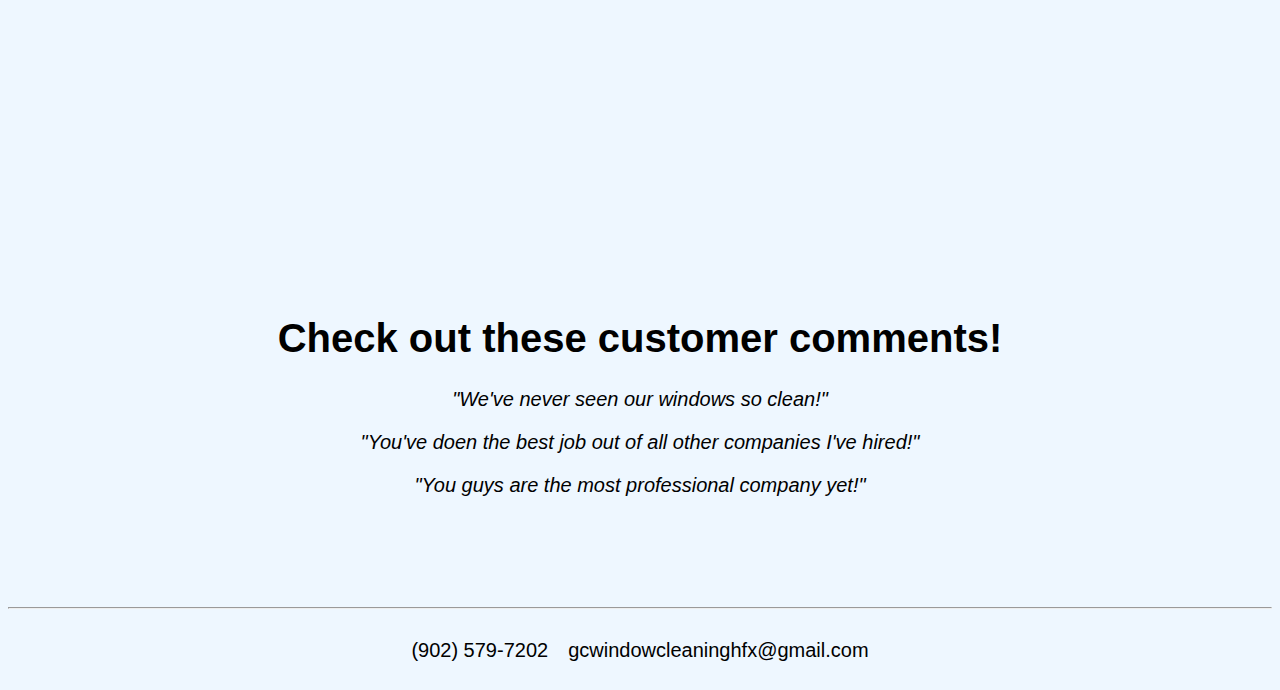
==== commit 668b0126: "styled content (no media queries)" ====
--- a/docs/index.html
+++ b/docs/index.html
@@ -17,8 +17,8 @@
                         <li><a href="pages/services.html" id="page-link">Services</a></li>
                         <li><a href="pages/contact.html" id="estimate-link">Free estimate</a></li>
                         <!--Align the two images below to center and insert links later-->
-                        <li>Instagram</li>
-                        <li>Facebook</li>
+                        <li><a href="https://www.instagram.com/gc_window_cleaning/" id="page-link">Instagram</a></li>
+                        <li><a href="https://www.facebook.com/people/GC-Window-Cleaning/100094360045830/?mibextid=LQQJ4d&rdid=hKUhpocjfCm4tHBS&share_url=https%3A%2F%2Fwww.facebook.com%2Fshare%2FjToWQfGtwLG6NKsn%2F%3Fmibextid%3DLQQJ4d" id="page-link">Facebook</a></li>
                     </ul>
                 </nav>
             </div>
@@ -69,7 +69,7 @@
                         numerous ways.
                     </p>
                 </div>
-                <img src="images/WhatsApp Image 2024-05-05 at 1.53.09 PM.jpg" class="why-img" width="400">
+                <img src="images/WhatsApp Image 2024-05-05 at 1.53.09 PM.jpg" id="why-img" width="400">
             </div>
             <div class="comments">
                 <h1 id="h1-comments">Check out these customer comments!</h1>
--- a/docs/styles/style.css
+++ b/docs/styles/style.css
@@ -119,9 +119,8 @@
 }
 
 /* Styles for images */
-#main-img, #about-img, .why-img {
+#main-img, #about-img, #why-img {
     border-radius: 20px;
-    transition: transform .3s;
 }
 
 #h1-comments, #p-comments {
@@ -133,11 +132,18 @@
     padding-bottom:80px;
 }
 
+footer {
+    display:flex;
+    justify-content: center;
+    gap:20px;
+    font-family: Arial;
+}
+
 /* Adjust layout for smaller screens */
 @media only screen and (max-width: 768px) {
     body {
-        padding-left:10px;
-        padding-right:10px;
+        padding-left:20px;
+        padding-right:20px;
     }
     .main-container, .about, .why {
         flex-direction: column;
@@ -154,4 +160,13 @@
     #page-link, #estimate-link {
         font-size: 16px;
     }
+
+    #about-img, #why-img {
+        width:100%;
+    }
+
+    footer {
+        gap:0px;
+        flex-direction: column;
+    }
 }
